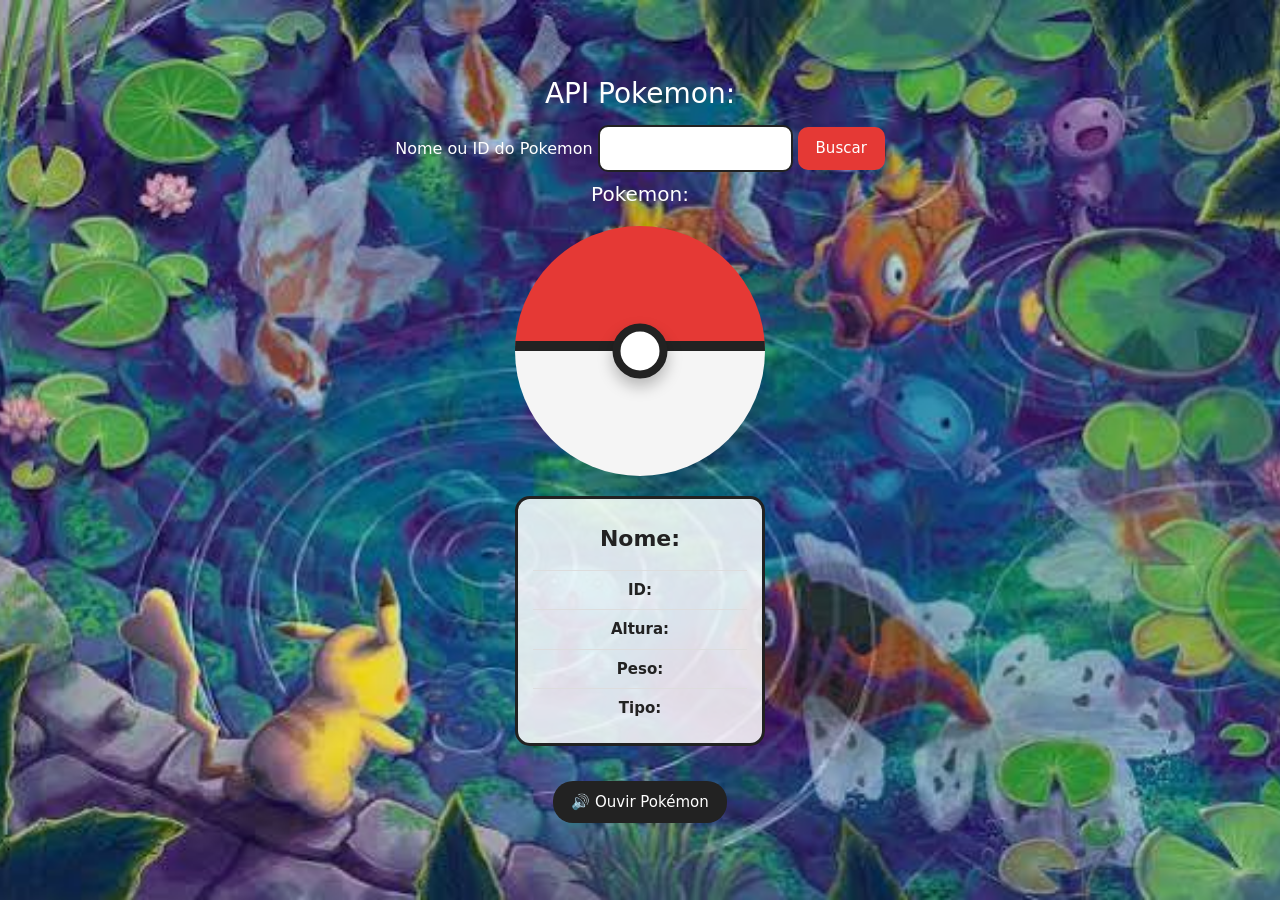
==== pokeapiv2/pokeapiv2/index.html @ 75188ad0 "Add files via upload" ====
<!DOCTYPE html>
<html lang="pt-BR">
<head>
    <meta charset="UTF-8">
    <meta name="viewport" content="width=device-width, initial-scale=1.0">
    <title>API Pokemon</title>

    <link rel="stylesheet" href="style.css">

    <link href="https://cdn.jsdelivr.net/npm/bootstrap@5.3.8/dist/css/bootstrap.min.css" rel="stylesheet">
</head>

<body>

    <section>
        <div class="conteudo">

            <h4>API Pokemon:</h4>

            <div class="pesquisa">
                <label for="pokemon">Nome ou ID do Pokemon</label>
                <input id="pokemon" type="text">
                <button id="poke-button">Buscar</button>
            </div>

            <h5>Pokemon:</h5>

            <div class="poke-img-container">

                <div class="poke-top"></div>

                <div class="poke-bottom"></div>

                <img id="poke-img" alt="">

            </div>

            <div class="poke-info">
                <p id="poke-name">Nome:</p>
                <p id="poke-id">ID:</p>
                <p id="poke-height">Altura:</p>
                <p id="poke-weight">Peso:</p>
                <p id="poke-type">Tipo:</p>
            </div>

            <button id="poke-Sound">🔊 Ouvir Pokémon</button>

        </div>
    </section>

    <script src="script.js"></script>

</body>
</html>
---- pokeapiv2/pokeapiv2/style.css ----
body {
    margin: 0;
    font-family: Arial, sans-serif;
    background-image: url("fundo-pokemon.jpg");
    background-size: cover;
    background-position: center;
    background-attachment: fixed;
}

section {
    min-height: 100vh;
    display: flex;
    justify-content: center;
    align-items: center;
    padding: 30px;
}

.conteudo {
    text-align: center;
}

section h4,
section h5,
section label {
    color: white;
}

section h4 {
    font-size: 28px;
    margin-bottom: 15px;
}

section h5 {
    font-size: 20px;
    margin-top: 10px;
}

.pesquisa {
    display: flex;
    justify-content: center;
    align-items: center;
    gap: 5px;
}

#pokemon {
    padding: 10px;
    width: 195px;
    border: 2px solid #222;
    border-radius: 10px;
    outline: none;
    font-size: 15px;
}

#poke-button {
    padding: 10px 18px;
    border: none;
    border-radius: 10px;
    background: #e53935;
    color: white;
    font-size: 15px;
    cursor: pointer;
    transition: transform 0.2s ease;
}

#poke-button:hover {
    transform: scale(1.05);
}

.poke-img-container {
    width: 250px;
    height: 250px;
    margin: 20px auto;
    position: relative;
    display: flex;
    justify-content: center;
    align-items: center;
}

.poke-top {
    position: absolute;
    top: 0;
    left: 0;
    width: 100%;
    height: 50%;
    background: #e53935;
    border-radius: 125px 125px 0 0;
    border-bottom: 10px solid #222;
    transition: transform 0.8s ease;
    z-index: 1;
}

.poke-bottom {
    position: absolute;
    bottom: 0;
    left: 0;
    width: 100%;
    height: 50%;
    background: #f5f5f5;
    border-radius: 0 0 125px 125px;
    transition: transform 0.8s ease;
    z-index: 1;
}

.poke-img-container::after {
    content: "";
    width: 55px;
    height: 55px;
    background: white;
    border: 8px solid #222;
    border-radius: 50%;
    position: absolute;
    top: 50%;
    left: 50%;
    transform: translate(-50%, -50%);
    box-shadow: 0 8px 15px rgba(0, 0, 0, 0.25);
    z-index: 3;
    transition: transform 0.8s ease;
}

#poke-img {
    position: relative;
    z-index: 4;
    max-width: 150px;
    max-height: 150px;
    transition: transform 0.8s ease;
}

.poke-top.open {
    transform: translateY(-80px);
}

.poke-bottom.open {
    transform: translateY(80px);
}

#poke-img.open {
    transform: translateY(-40px);
}

.poke-info {
    width: 250px;
    margin: 20px auto;
    padding: 15px;
    background: rgba(255, 255, 255, 0.85);
    border: 3px solid #222;
    border-radius: 15px;
}

.poke-info p {
    margin: 8px 0;
    color: #222;
    font-weight: bold;
}

#poke-name {
    font-size: 22px;
    text-transform: capitalize;
    margin-bottom: 15px;
}

#poke-id,
#poke-height,
#poke-weight,
#poke-type {
    font-size: 15px;
    border-top: 1px solid #ddd;
    padding-top: 8px;
}

#poke-Sound {
    margin-top: 15px;
    padding: 10px 18px;
    border: none;
    border-radius: 20px;
    background: #222;
    color: white;
    cursor: pointer;
    font-size: 15px;
    transition: transform 0.2s ease;
}

#poke-Sound:hover {
    transform: scale(1.05);
}
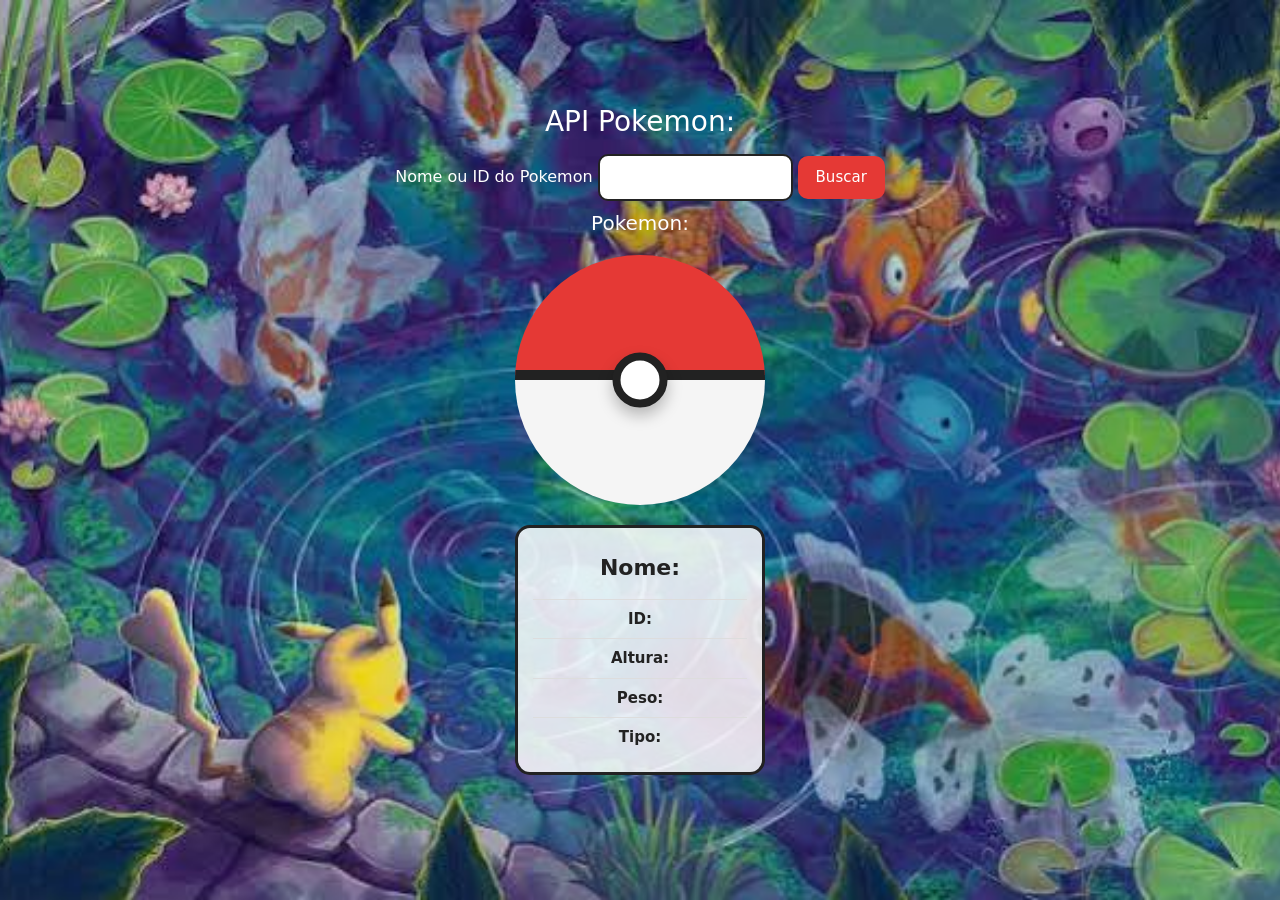
==== commit e5714370: "Add files via upload" ====
--- a/pokeapiv2/pokeapiv2/index.html
+++ b/pokeapiv2/pokeapiv2/index.html
@@ -43,8 +43,7 @@
                 <p id="poke-type">Tipo:</p>
             </div>
 
-            <button id="poke-Sound">🔊 Ouvir Pokémon</button>
-
+           
         </div>
     </section>
 
--- a/pokeapiv2/pokeapiv2/style.css
+++ b/pokeapiv2/pokeapiv2/style.css
@@ -126,15 +126,11 @@
 }
 
 .poke-top.open {
-    transform: translateY(-80px);
+    transform: translateY(-20px);
 }
 
 .poke-bottom.open {
-    transform: translateY(80px);
-}
-
-#poke-img.open {
-    transform: translateY(-40px);
+    transform: translateY(20px);
 }
 
 .poke-info {
@@ -167,18 +163,5 @@
     padding-top: 8px;
 }
 
-#poke-Sound {
-    margin-top: 15px;
-    padding: 10px 18px;
-    border: none;
-    border-radius: 20px;
-    background: #222;
-    color: white;
-    cursor: pointer;
-    font-size: 15px;
-    transition: transform 0.2s ease;
-}
 
-#poke-Sound:hover {
-    transform: scale(1.05);
-}+
